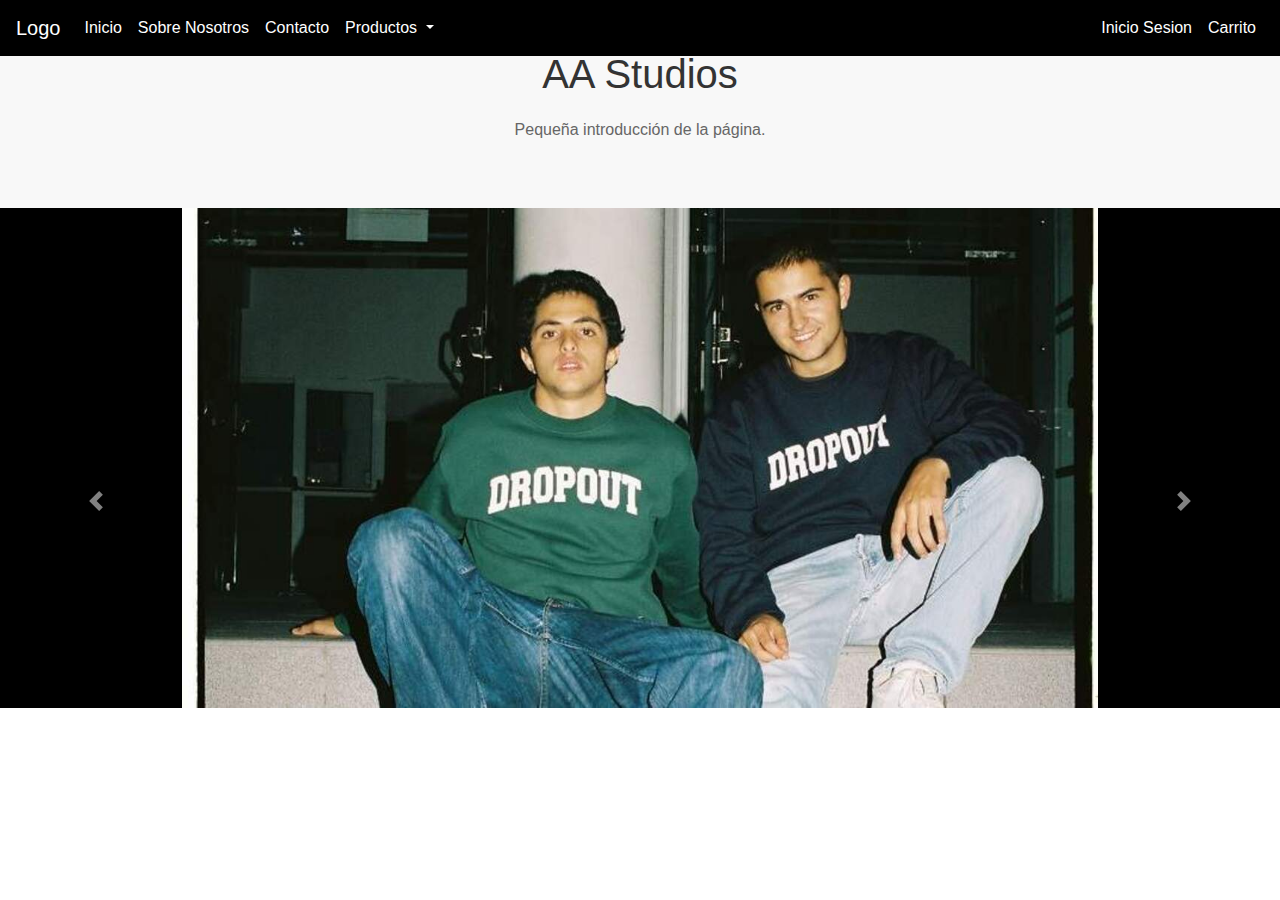
==== Practica1/Proyecto/index.html @ 555c7ea2 "Realizacion del prototipo en HTML" ====
<!DOCTYPE html>
<html lang="en">
<head>
<meta charset="UTF-8">
<meta name="viewport" content="width=device-width, initial-scale=1.0">

<link rel="stylesheet" href="https://stackpath.bootstrapcdn.com/bootstrap/4.5.2/css/bootstrap.min.css">
<link rel="stylesheet" href=./css/style.css>

<title>Proyecto</title>

</head>
<body>

    <nav class="navbar navbar-expand-lg navbar-dark bg-black fixed-top">
        <a class="navbar-brand" href="#">Logo</a>
        <button class="navbar-toggler" type="button" data-toggle="collapse" data-target="#navbarResponsive" aria-controls="navbarResponsive" aria-expanded="false" aria-label="Toggle navigation">
          <span class="navbar-toggler-icon"></span>
        </button>
        <div class="collapse navbar-collapse" id="navbarResponsive">
          <ul class="navbar-nav mr-auto">
            <li class="nav-item active">
              <a class="nav-link" href="#">Inicio <span class="sr-only">(current)</span></a>
            </li>
            <li class="nav-item">
              <a class="nav-link" href="#">Sobre Nosotros</a>
            </li>
            <li class="nav-item">
              <a class="nav-link" href="#">Contacto</a>
            </li>
            <li class="nav-item dropdown">
              <a class="nav-link dropdown-toggle" href="#" id="navbarDropdownMenuLink" role="button" data-toggle="dropdown" aria-haspopup="true" aria-expanded="false">
                Productos
              </a>
              <div class="dropdown-menu" aria-labelledby="navbarDropdownMenuLink">
                <a class="dropdown-item" href="#">Sudaderas</a>
                <a class="dropdown-item" href="#">Camisetas</a>
              </div>
            </li>
          </ul>
          <ul class="navbar-nav ml-auto">
            <li class="nav-item">
              <a class="nav-link" href="#">Inicio Sesion</a>
            </li>
            <li class="nav-item">
              <a class="nav-link" href="#">Carrito</a>
            </li>
          </ul>
        </div>
      </nav>

      <header class="main-header">
        <h1>AA Studios</h1>
        <p>Pequeña introducción de la página. </p>
      </header>

      <div id="carouselExampleIndicators" class="carousel slide" data-ride="carousel" data-interval="3000">
        <ol class="carousel-indicators">
          <li data-target="#carouselExampleIndicators" data-slide-to="0" class="active"></li>
          <li data-target="#carouselExampleIndicators" data-slide-to="1"></li>
          <li data-target="#carouselExampleIndicators" data-slide-to="2"></li>
        </ol>
        <div class="carousel-inner">
          <div class="carousel-item active">
            <img src="./imagenes/image1.jpg" class="d-block w-100" alt="imagen1">
          </div>
          <div class="carousel-item">
            <img src="./imagenes/image2.jpg" class="d-block w-100" alt="imagen2">
          </div>
          <div class="carousel-item">
            <img src="./imagenes/image3.png" class="d-block w-100" alt="imagen3">
          </div>
        </div>
        <a class="carousel-control-prev" href="#carouselExampleIndicators" role="button" data-slide="prev">
          <span class="carousel-control-prev-icon" aria-hidden="true"></span>
          <span class="sr-only">Previous</span>
        </a>
        <a class="carousel-control-next" href="#carouselExampleIndicators" role="button" data-slide="next">
          <span class="carousel-control-next-icon" aria-hidden="true"></span>
          <span class="sr-only">Next</span>
        </a>
      </div>

<script src="https://code.jquery.com/jquery-3.5.1.slim.min.js"></script>
<script src="https://stackpath.bootstrapcdn.com/bootstrap/4.5.2/js/bootstrap.bundle.min.js"></script>
<script src="https://cdnjs.cloudflare.com/ajax/libs/popper.js/1.14.7/umd/popper.min.js"></script>
<script src="https://stackpath.bootstrapcdn.com/bootstrap/4.3.1/js/bootstrap.min.js"></script>

</body>
</html>
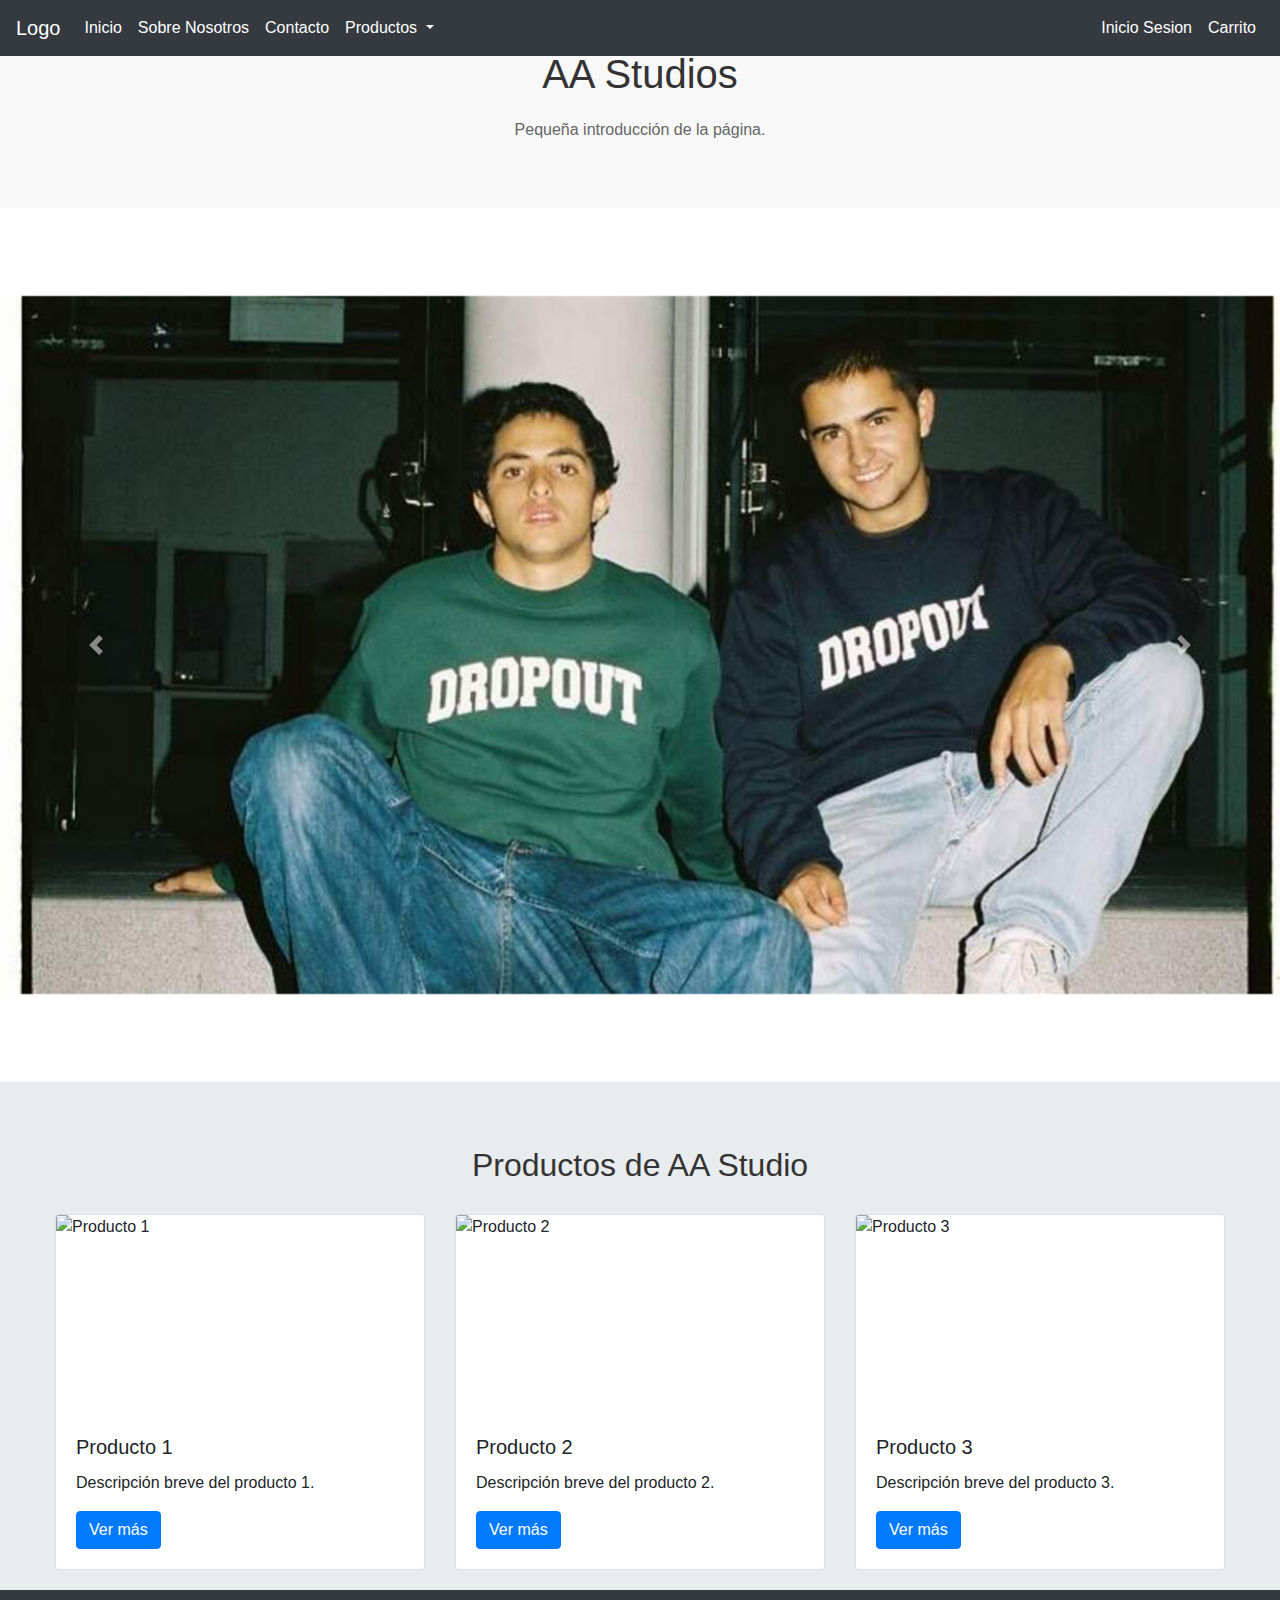
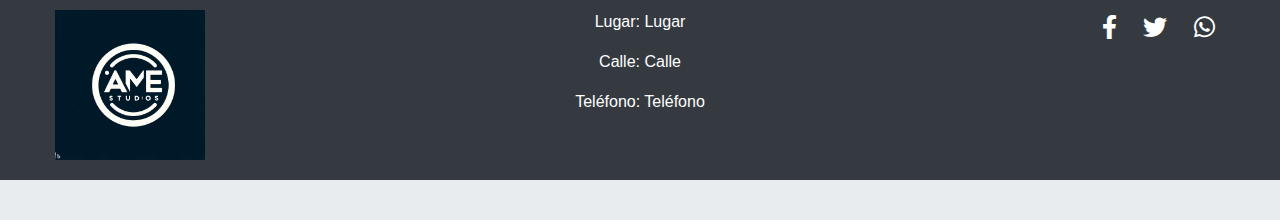
==== commit 75457235: "Sesion 1 realizada" ====
--- a/Practica1/Proyecto/index.html
+++ b/Practica1/Proyecto/index.html
@@ -54,11 +54,11 @@
         <p>Pequeña introducción de la página. </p>
       </header>
 
-      <div id="carouselExampleIndicators" class="carousel slide" data-ride="carousel" data-interval="3000">
+      <div id="carousel" class="carousel slide" data-ride="carousel" data-interval="3000">
         <ol class="carousel-indicators">
-          <li data-target="#carouselExampleIndicators" data-slide-to="0" class="active"></li>
-          <li data-target="#carouselExampleIndicators" data-slide-to="1"></li>
-          <li data-target="#carouselExampleIndicators" data-slide-to="2"></li>
+          <li data-target="#carousel" data-slide-to="0" class="active"></li>
+          <li data-target="#carousel" data-slide-to="1"></li>
+          <li data-target="#carousel" data-slide-to="2"></li>
         </ol>
         <div class="carousel-inner">
           <div class="carousel-item active">
@@ -71,20 +71,95 @@
             <img src="./imagenes/image3.png" class="d-block w-100" alt="imagen3">
           </div>
         </div>
-        <a class="carousel-control-prev" href="#carouselExampleIndicators" role="button" data-slide="prev">
+        <a class="carousel-control-prev" href="#carousel" role="button" data-slide="prev">
           <span class="carousel-control-prev-icon" aria-hidden="true"></span>
           <span class="sr-only">Previous</span>
         </a>
-        <a class="carousel-control-next" href="#carouselExampleIndicators" role="button" data-slide="next">
+        <a class="carousel-control-next" href="#carousel" role="button" data-slide="next">
           <span class="carousel-control-next-icon" aria-hidden="true"></span>
           <span class="sr-only">Next</span>
         </a>
       </div>
 
+    <div class="productos-section">
+      <div class="container mt-4">
+        <h2 class="productos-title">Productos de AA Studio</h2>
+        <div class="row">
+          <!-- Tarjeta 1 -->
+          <div class="col-md-4">
+            <div class="card">
+              <img src="ruta-a-tu-imagen1.jpg" class="card-img-top" alt="Producto 1">
+              <div class="card-body">
+                <h5 class="card-title">Producto 1</h5>
+                <p class="card-text">Descripción breve del producto 1.</p>
+                <a href="#" class="btn btn-primary">Ver más</a>
+              </div>
+            </div>
+          </div>
+          <!-- Tarjeta 2 -->
+          <div class="col-md-4">
+            <div class="card">
+              <img src="ruta-a-tu-imagen2.jpg" class="card-img-top" alt="Producto 2">
+              <div class="card-body">
+                <h5 class="card-title">Producto 2</h5>
+                <p class="card-text">Descripción breve del producto 2.</p>
+                <a href="#" class="btn btn-primary">Ver más</a>
+              </div>
+            </div>
+          </div>
+          <!-- Tarjeta 3 -->
+          <div class="col-md-4">
+            <div class="card">
+              <img src="ruta-a-tu-imagen3.jpg" class="card-img-top" alt="Producto 3">
+              <div class="card-body">
+                <h5 class="card-title">Producto 3</h5>
+                <p class="card-text">Descripción breve del producto 3.</p>
+                <a href="#" class="btn btn-primary">Ver más</a>
+              </div>
+            </div>
+          </div>
+        </div>
+      </div>      
+    </body>
+
+    <footer class="footer">
+      <div class="container">
+        <div class="row">
+          <!-- Logo -->
+          <div class="col-md-4 text-center text-md-left mb-3 mb-md-0">
+            <img src="./imagenes/AAStudios.jpeg" alt="Logo" class="footer-logo">
+          </div>
+    
+          <!-- Información -->
+          <div class="col-md-4 text-center mb-3 mb-md-0">
+            <p>Lugar: Lugar</p>
+            <p>Calle: Calle</p>
+            <p>Teléfono: Teléfono</p>
+          </div>
+    
+          <!-- Links de redes sociales -->
+          <div class="col-md-4 text-center text-md-right">
+            <a href="https://facebook.com" class="social-link">
+              <i class="fab fa-facebook-f"></i>
+            </a>
+            <a href="https://twitter.com" class="social-link">
+              <i class="fab fa-twitter"></i>
+            </a>
+            <a href="https://wa.me/numero" class="social-link">
+              <i class="fab fa-whatsapp"></i>
+            </a>
+          </div>
+        </div>
+      </div>
+    </footer>
+      
+
 <script src="https://code.jquery.com/jquery-3.5.1.slim.min.js"></script>
 <script src="https://stackpath.bootstrapcdn.com/bootstrap/4.5.2/js/bootstrap.bundle.min.js"></script>
 <script src="https://cdnjs.cloudflare.com/ajax/libs/popper.js/1.14.7/umd/popper.min.js"></script>
 <script src="https://stackpath.bootstrapcdn.com/bootstrap/4.3.1/js/bootstrap.min.js"></script>
+<link rel="stylesheet" href="https://cdnjs.cloudflare.com/ajax/libs/font-awesome/6.0.0-beta3/css/all.min.css" />
+
 
 </body>
 </html>
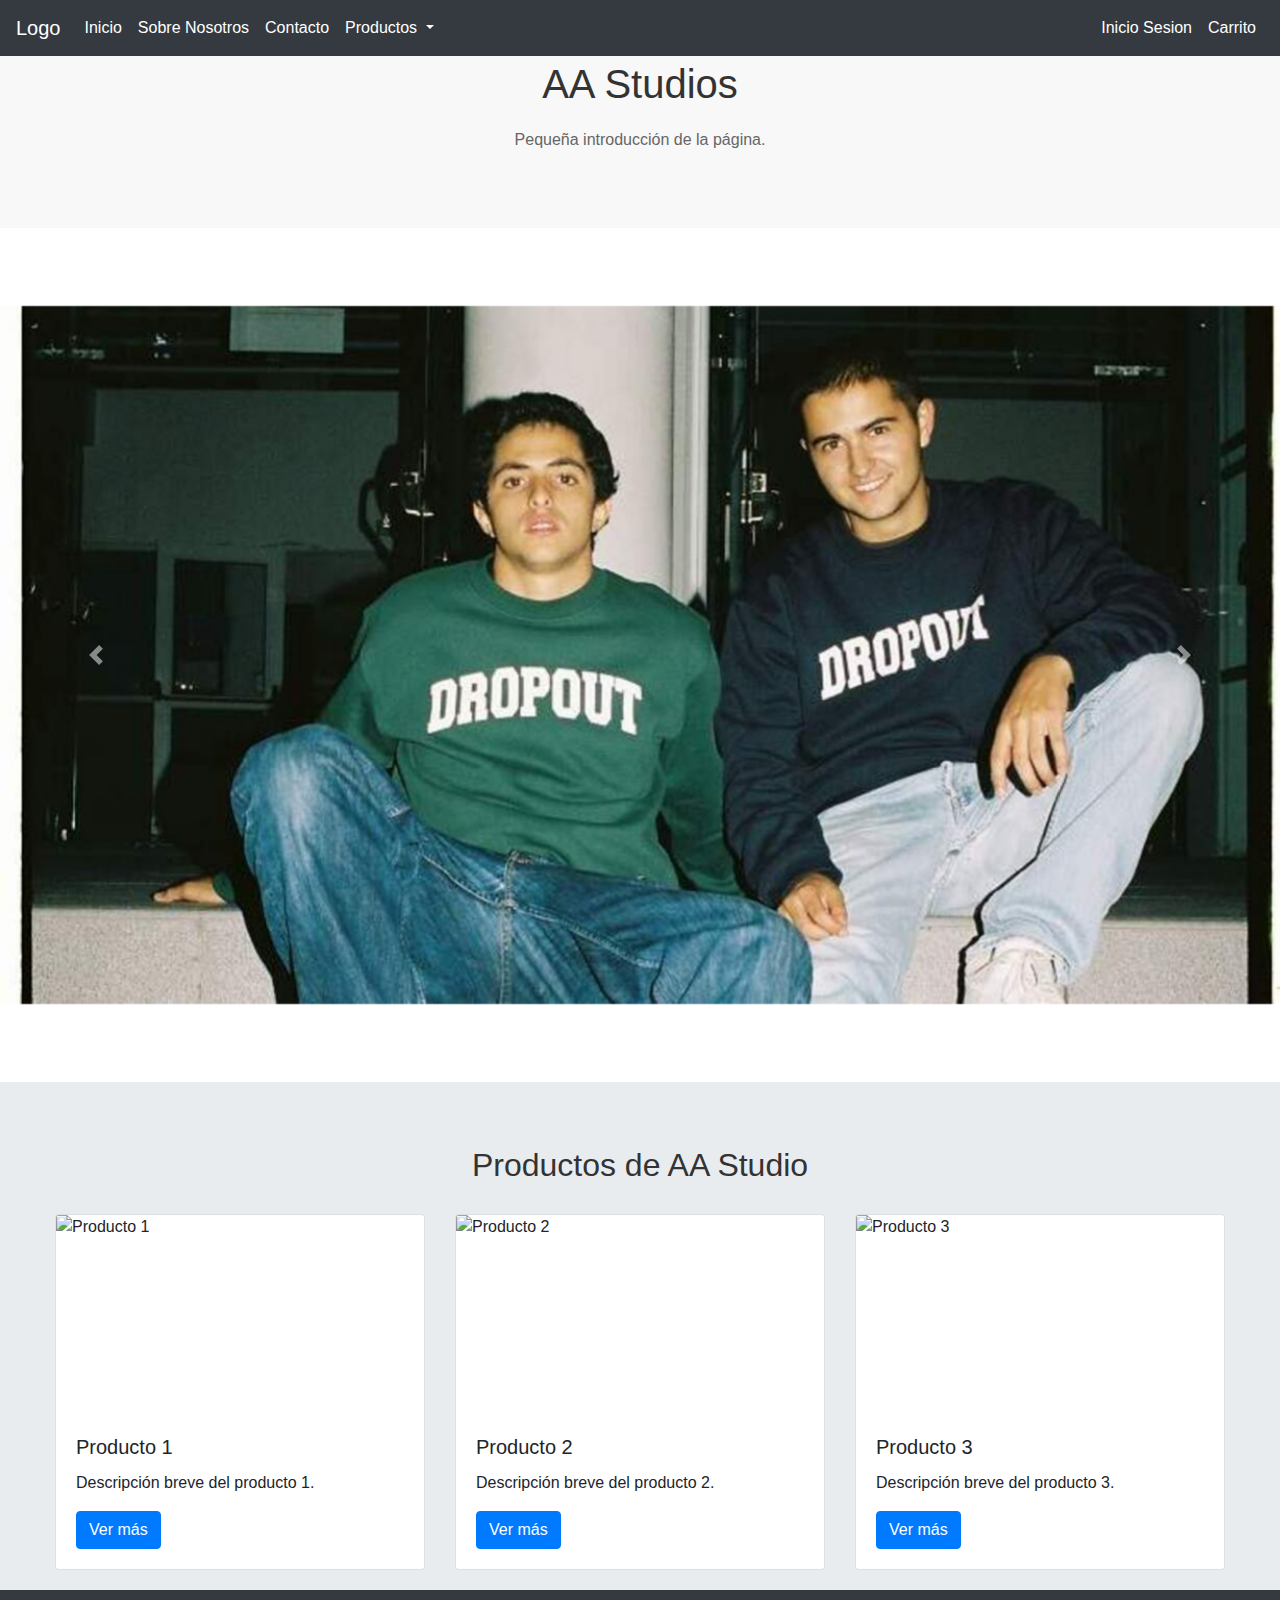
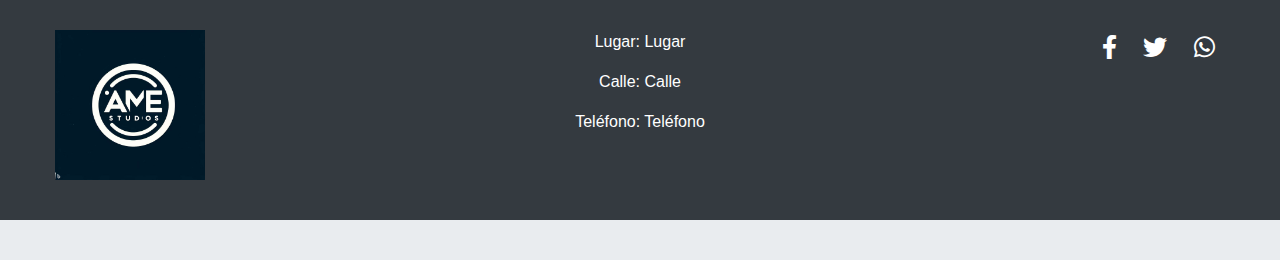
==== commit 6157b7f4: "Tarea 3 finalizada" ====
--- a/Practica1/Proyecto/index.html
+++ b/Practica1/Proyecto/index.html
@@ -6,6 +6,8 @@
 
 <link rel="stylesheet" href="https://stackpath.bootstrapcdn.com/bootstrap/4.5.2/css/bootstrap.min.css">
 <link rel="stylesheet" href=./css/style.css>
+<link rel="stylesheet" href=./css/media.css>
+
 
 <title>Proyecto</title>
 
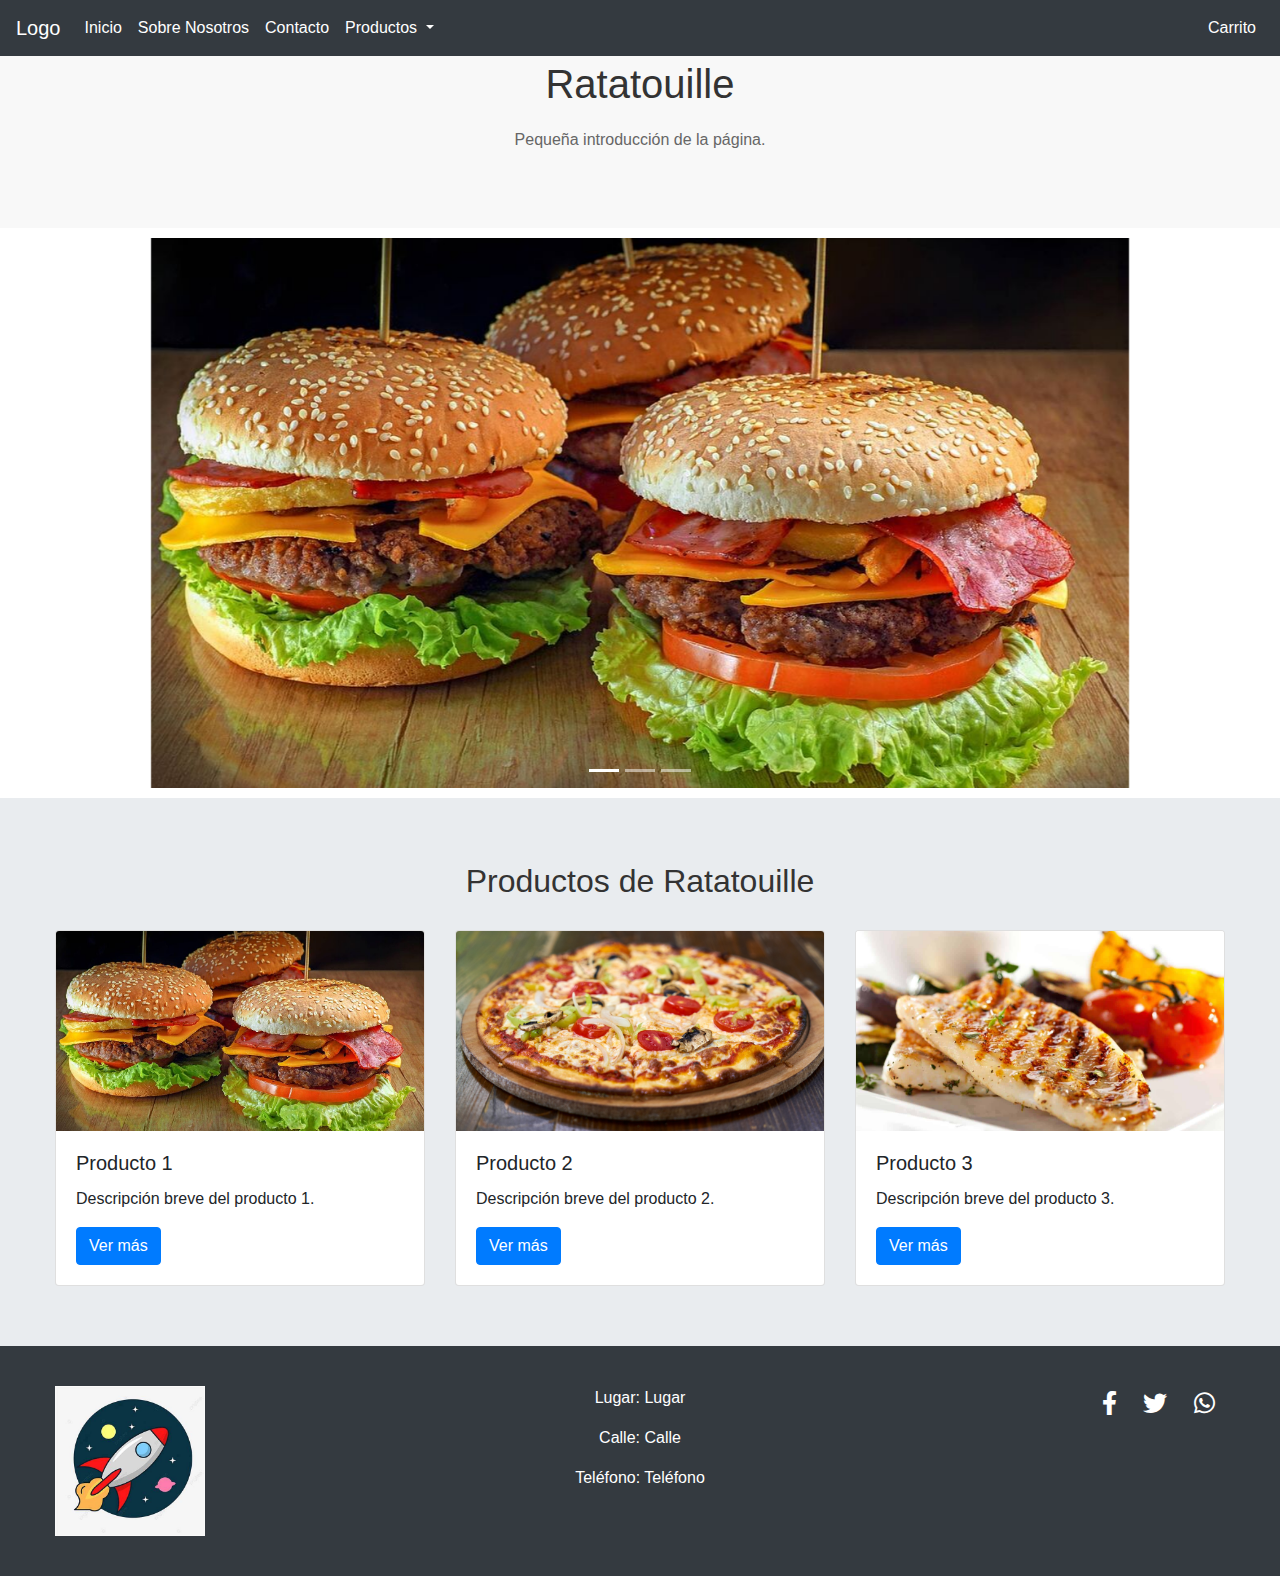
==== commit 00c40623: "Correcion del proyecto" ====
--- a/Practica1/Proyecto/index.html
+++ b/Practica1/Proyecto/index.html
@@ -7,12 +7,12 @@
 <link rel="stylesheet" href="https://stackpath.bootstrapcdn.com/bootstrap/4.5.2/css/bootstrap.min.css">
 <link rel="stylesheet" href=./css/style.css>
 <link rel="stylesheet" href=./css/media.css>
+<script src="./js/libCapas2223.js"></script>
 
-
-<title>Proyecto</title>
+<title>Ratatouille</title>
 
 </head>
-<body>
+<body onload="Cargar('./html/inicio.html' , 'cuerpo')">
 
     <nav class="navbar navbar-expand-lg navbar-dark bg-black fixed-top">
         <a class="navbar-brand" href="#">Logo</a>
@@ -22,138 +22,67 @@
         <div class="collapse navbar-collapse" id="navbarResponsive">
           <ul class="navbar-nav mr-auto">
             <li class="nav-item active">
-              <a class="nav-link" href="#">Inicio <span class="sr-only">(current)</span></a>
+              <a class="nav-link" href="#" onclick="Cargar('./html/inicio.html' , 'cuerpo')">Inicio <span class="sr-only">(current)</span></a>
             </li>
             <li class="nav-item">
-              <a class="nav-link" href="#">Sobre Nosotros</a>
+              <a class="nav-link" href="#" onclick="Cargar('./html/about.html' , 'cuerpo')">Sobre Nosotros</a>
             </li>
             <li class="nav-item">
-              <a class="nav-link" href="#">Contacto</a>
+              <a class="nav-link" href="#" onclick="Cargar('./html/contacto.html' , 'cuerpo')">Contacto</a>
             </li>
             <li class="nav-item dropdown">
               <a class="nav-link dropdown-toggle" href="#" id="navbarDropdownMenuLink" role="button" data-toggle="dropdown" aria-haspopup="true" aria-expanded="false">
                 Productos
               </a>
               <div class="dropdown-menu" aria-labelledby="navbarDropdownMenuLink">
-                <a class="dropdown-item" href="#">Sudaderas</a>
-                <a class="dropdown-item" href="#">Camisetas</a>
+                <a class="dropdown-item" href="#" onclick="Cargar('./html/hamburguesas.html' , 'cuerpo')">Hamburguesas</a>
+                <a class="dropdown-item" href="#" onclick="Cargar('./html/pizzas.html' , 'cuerpo')">Pizzas</a>
+                <a class="dropdown-item" href="#" onclick="Cargar('./html/pescados.html' , 'cuerpo')">Pescados</a>
               </div>
             </li>
           </ul>
           <ul class="navbar-nav ml-auto">
             <li class="nav-item">
-              <a class="nav-link" href="#">Inicio Sesion</a>
-            </li>
-            <li class="nav-item">
               <a class="nav-link" href="#">Carrito</a>
             </li>
           </ul>
         </div>
-      </nav>
+      </nav> 
+      
+    <div id="cuerpo"></div>
 
-      <header class="main-header">
-        <h1>AA Studios</h1>
-        <p>Pequeña introducción de la página. </p>
-      </header>
-
-      <div id="carousel" class="carousel slide" data-ride="carousel" data-interval="3000">
-        <ol class="carousel-indicators">
-          <li data-target="#carousel" data-slide-to="0" class="active"></li>
-          <li data-target="#carousel" data-slide-to="1"></li>
-          <li data-target="#carousel" data-slide-to="2"></li>
-        </ol>
-        <div class="carousel-inner">
-          <div class="carousel-item active">
-            <img src="./imagenes/image1.jpg" class="d-block w-100" alt="imagen1">
-          </div>
-          <div class="carousel-item">
-            <img src="./imagenes/image2.jpg" class="d-block w-100" alt="imagen2">
-          </div>
-          <div class="carousel-item">
-            <img src="./imagenes/image3.png" class="d-block w-100" alt="imagen3">
-          </div>
+  
+  </body>
+  <footer class="footer">
+    <div class="container">
+      <div class="row">
+        <!-- Logo -->
+        <div class="col-md-4 text-center text-md-left mb-3 mb-md-0">
+          <img src="./imagenes/logo.jpeg" alt="Logo" class="footer-logo">
         </div>
-        <a class="carousel-control-prev" href="#carousel" role="button" data-slide="prev">
-          <span class="carousel-control-prev-icon" aria-hidden="true"></span>
-          <span class="sr-only">Previous</span>
-        </a>
-        <a class="carousel-control-next" href="#carousel" role="button" data-slide="next">
-          <span class="carousel-control-next-icon" aria-hidden="true"></span>
-          <span class="sr-only">Next</span>
-        </a>
-      </div>
-
-    <div class="productos-section">
-      <div class="container mt-4">
-        <h2 class="productos-title">Productos de AA Studio</h2>
-        <div class="row">
-          <!-- Tarjeta 1 -->
-          <div class="col-md-4">
-            <div class="card">
-              <img src="ruta-a-tu-imagen1.jpg" class="card-img-top" alt="Producto 1">
-              <div class="card-body">
-                <h5 class="card-title">Producto 1</h5>
-                <p class="card-text">Descripción breve del producto 1.</p>
-                <a href="#" class="btn btn-primary">Ver más</a>
-              </div>
-            </div>
-          </div>
-          <!-- Tarjeta 2 -->
-          <div class="col-md-4">
-            <div class="card">
-              <img src="ruta-a-tu-imagen2.jpg" class="card-img-top" alt="Producto 2">
-              <div class="card-body">
-                <h5 class="card-title">Producto 2</h5>
-                <p class="card-text">Descripción breve del producto 2.</p>
-                <a href="#" class="btn btn-primary">Ver más</a>
-              </div>
-            </div>
-          </div>
-          <!-- Tarjeta 3 -->
-          <div class="col-md-4">
-            <div class="card">
-              <img src="ruta-a-tu-imagen3.jpg" class="card-img-top" alt="Producto 3">
-              <div class="card-body">
-                <h5 class="card-title">Producto 3</h5>
-                <p class="card-text">Descripción breve del producto 3.</p>
-                <a href="#" class="btn btn-primary">Ver más</a>
-              </div>
-            </div>
-          </div>
+  
+        <!-- Información -->
+        <div class="col-md-4 text-center mb-3 mb-md-0">
+          <p>Lugar: Lugar</p>
+          <p>Calle: Calle</p>
+          <p>Teléfono: Teléfono</p>
         </div>
-      </div>      
-    </body>
-
-    <footer class="footer">
-      <div class="container">
-        <div class="row">
-          <!-- Logo -->
-          <div class="col-md-4 text-center text-md-left mb-3 mb-md-0">
-            <img src="./imagenes/AAStudios.jpeg" alt="Logo" class="footer-logo">
-          </div>
-    
-          <!-- Información -->
-          <div class="col-md-4 text-center mb-3 mb-md-0">
-            <p>Lugar: Lugar</p>
-            <p>Calle: Calle</p>
-            <p>Teléfono: Teléfono</p>
-          </div>
-    
-          <!-- Links de redes sociales -->
-          <div class="col-md-4 text-center text-md-right">
-            <a href="https://facebook.com" class="social-link">
-              <i class="fab fa-facebook-f"></i>
-            </a>
-            <a href="https://twitter.com" class="social-link">
-              <i class="fab fa-twitter"></i>
-            </a>
-            <a href="https://wa.me/numero" class="social-link">
-              <i class="fab fa-whatsapp"></i>
-            </a>
-          </div>
+  
+        <!-- Links de redes sociales -->
+        <div class="col-md-4 text-center text-md-right">
+          <a href="https://facebook.com" class="social-link">
+            <i class="fab fa-facebook-f"></i>
+          </a>
+          <a href="https://twitter.com" class="social-link">
+            <i class="fab fa-twitter"></i>
+          </a>
+          <a href="https://wa.me/numero" class="social-link">
+            <i class="fab fa-whatsapp"></i>
+          </a>
         </div>
       </div>
-    </footer>
+    </div>
+  </footer>
       
 
 <script src="https://code.jquery.com/jquery-3.5.1.slim.min.js"></script>
@@ -163,5 +92,5 @@
 <link rel="stylesheet" href="https://cdnjs.cloudflare.com/ajax/libs/font-awesome/6.0.0-beta3/css/all.min.css" />
 
 
-</body>
+
 </html>
